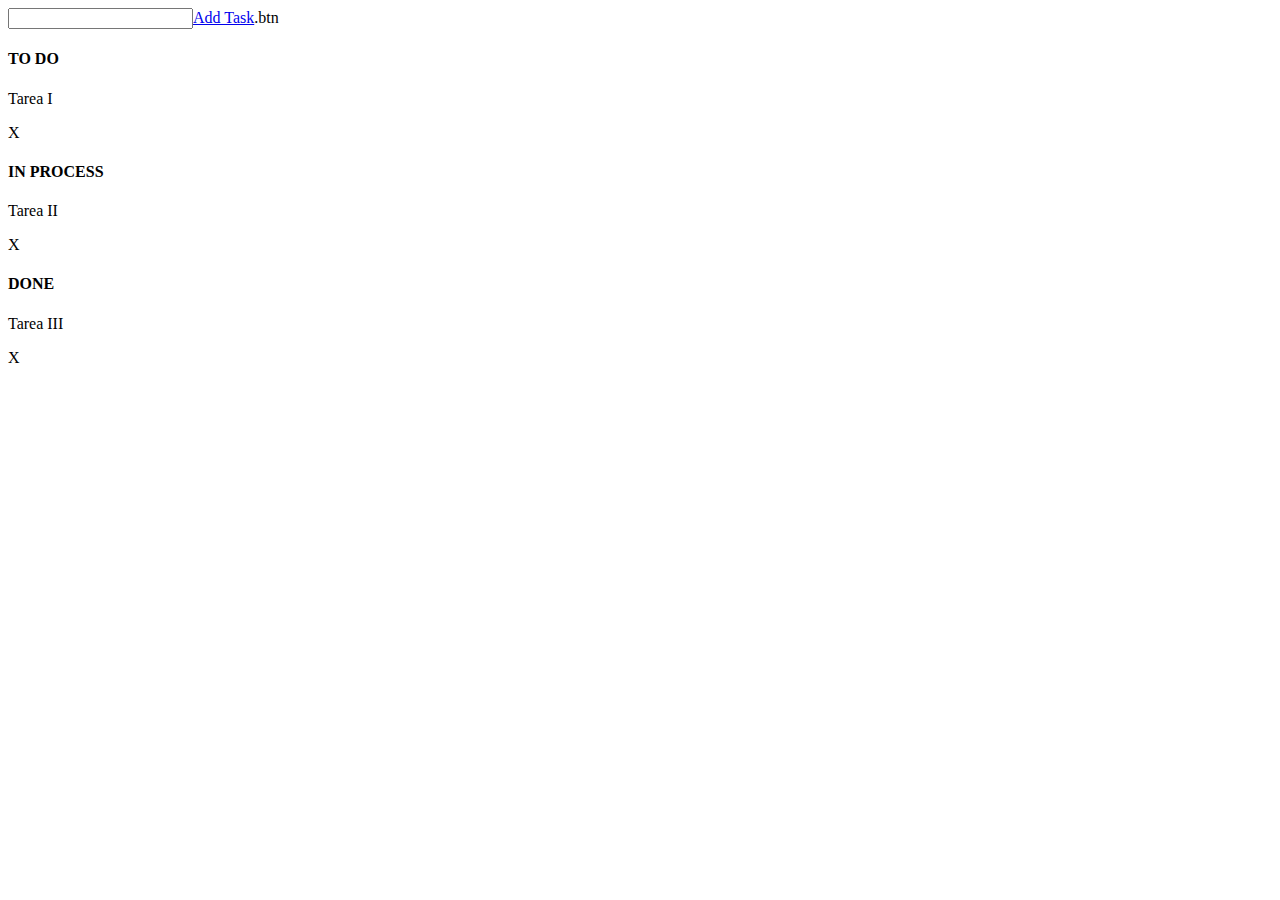
==== index.html @ 8a16d5ff "realizado el html TODO" ====
<!DOCTYPE html>
<html lang="en">
<head>
    <meta charset="UTF-8">
    <meta name="viewport" content="width=device-width, initial-scale=1.0">
    <title>To-do_js</title>
    <link rel="stylesheet" href="css/style.css">
</head>
<body>
    <div class="container">

        <!-- Container crear tarea -->
        <div class="board">
            <div class="add">
                <input type="text"><a href="#" class="btn">Add Task</a>.btn
            </div>

            <!-- Container tarea -->
            <div class="todo">
                <h4>TO DO</h4>
                <div class="tasks">
                    <div class="task">
                        <p>Tarea I</p>
                        <p class="close">X</p>
                    </div>
                </div>
            </div>
        

            <!-- Container tarea en procesos -->
            <div class="inprocess">
                <h4>IN PROCESS</h4>
                <div class="tasks">
                    <div class="task">
                        <p>Tarea II</p>
                        <p class="close">X</p>
                    </div>
                </div>
            </div>

            <!-- Container tarea realizadas -->
            <div class="done">
                <h4>DONE</h4>
                <div id="dst" class="tasks">
                    <div class="task">
                        <p>Tarea III</p>
                        <p class="close">X</p>
                    </div>
                </div>
            </div>

        </div>
    </div>






    <script src="js/script.js"></script>
</body>
</html>
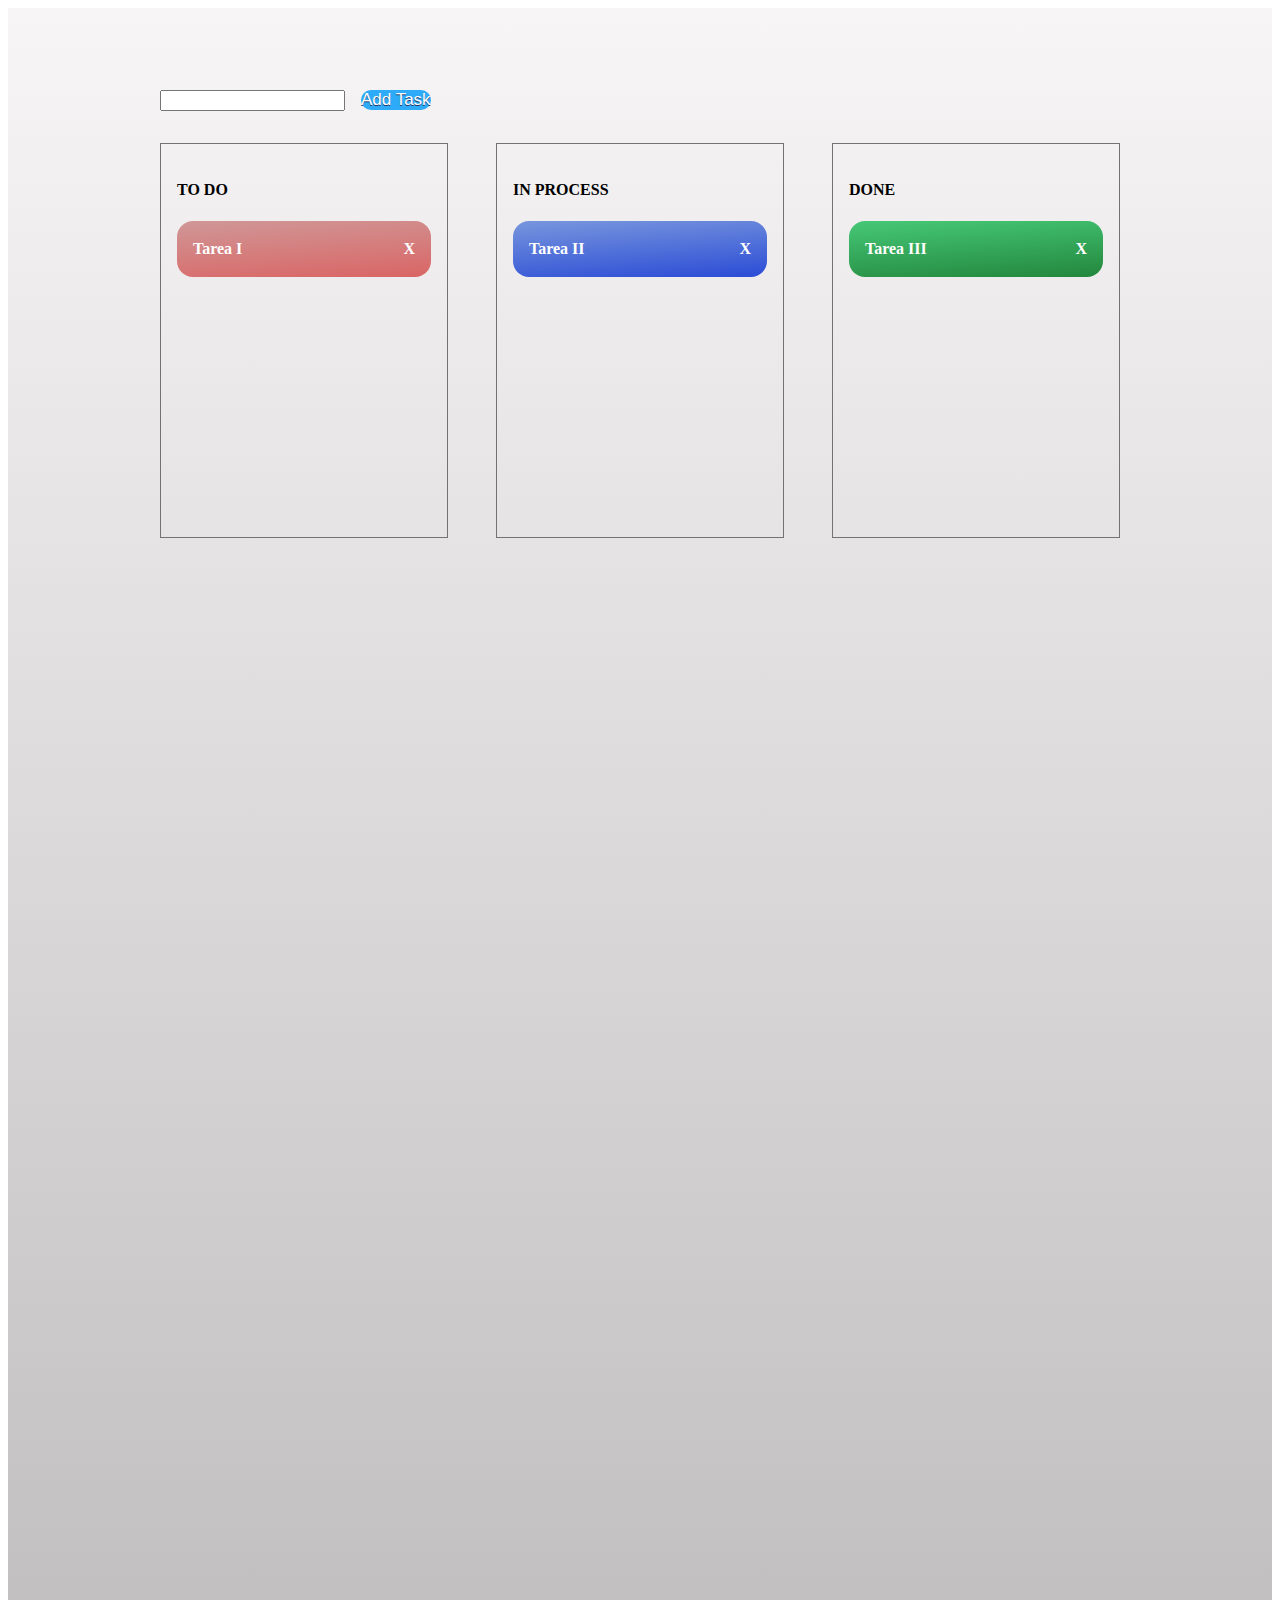
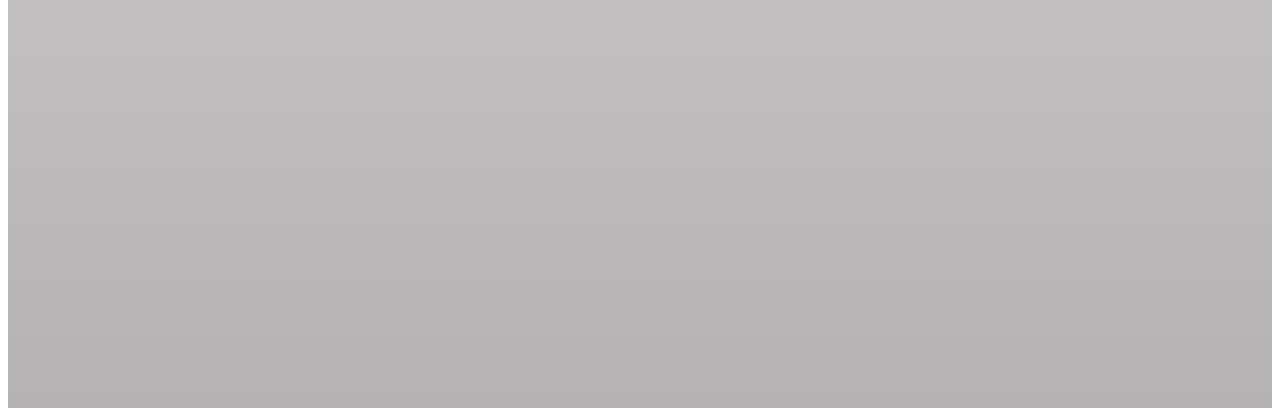
==== commit cf9c6aa3: "estilos para el html" ====
--- a/index.html
+++ b/index.html
@@ -12,7 +12,7 @@
         <!-- Container crear tarea -->
         <div class="board">
             <div class="add">
-                <input type="text"><a href="#" class="btn">Add Task</a>.btn
+                <input type="text"><a href="#" class="btn">Add Task</a>
             </div>
 
             <!-- Container tarea -->
--- a/css/style.css
+++ b/css/style.css
@@ -0,0 +1,88 @@
+
+*{
+    box-sizing: border-box;
+}
+
+.container{
+    background: linear-gradient(0deg, rgba(180,178,178,1) 0%, rgba(247,245,245,1) 100%);
+    height: 2000px;
+    padding: 2rem;
+}
+
+.board{
+    display: flex;
+    flex-wrap: wrap;
+    justify-content: space-between;
+    margin: 50px auto;
+    width: 80%;
+}
+
+.board .todo, .board .inprocess, .board .done{
+    border: 1px solid  rgb(114, 114, 114);
+    border-radius: 0,5rem;
+    padding: 1rem;
+    margin-top: 2rem;
+    width: 30%;
+}
+
+.tasks {
+    min-height: 300px;
+}
+
+.task {
+    border: 0;
+    border-radius: 1rem;
+    color: white;
+    display: flex;
+    font-weight: bold;
+    justify-content: space-between;
+    margin: 0.5rem 0;
+    padding: 0.2rem 1rem;
+}
+
+.todo .task {
+    background: linear-gradient(356deg, rgba(218,101,101,1) 0%, rgba(208,151,151,1)100%);
+}
+
+.inprocess .task {
+    background: linear-gradient(356deg, rgba(43,76,214,1) 0%, rgba(120,150,221,1) 100%);
+}
+
+.done .task {
+    background: linear-gradient(356deg, rgba(35,135,61,1) 0%, rgba(70,200,119,1) 100%);
+}
+
+.add{
+    width: 100%;
+}
+
+.btn{
+    background-color: #2dabf9;
+    border-radius: 28px;
+    cursor: pointer;
+    color: #ffffff;
+    display: inline-block;
+    font-family: Arial, Helvetica, sans-serif;
+    font-size: 17px;
+    margin-left: 1rem;
+    padding: 0,5rem;
+    text-decoration: none;
+    text-shadow: 0px 1px 0px #263666;
+}
+
+.btn:hover{
+    background-color: #0688fa;
+}
+
+.btn:active{
+    position: relative;
+    top: 1px;
+}
+
+.dropzone{
+    border: 1px solid black;
+    height: 1000px;
+}
+
+
+
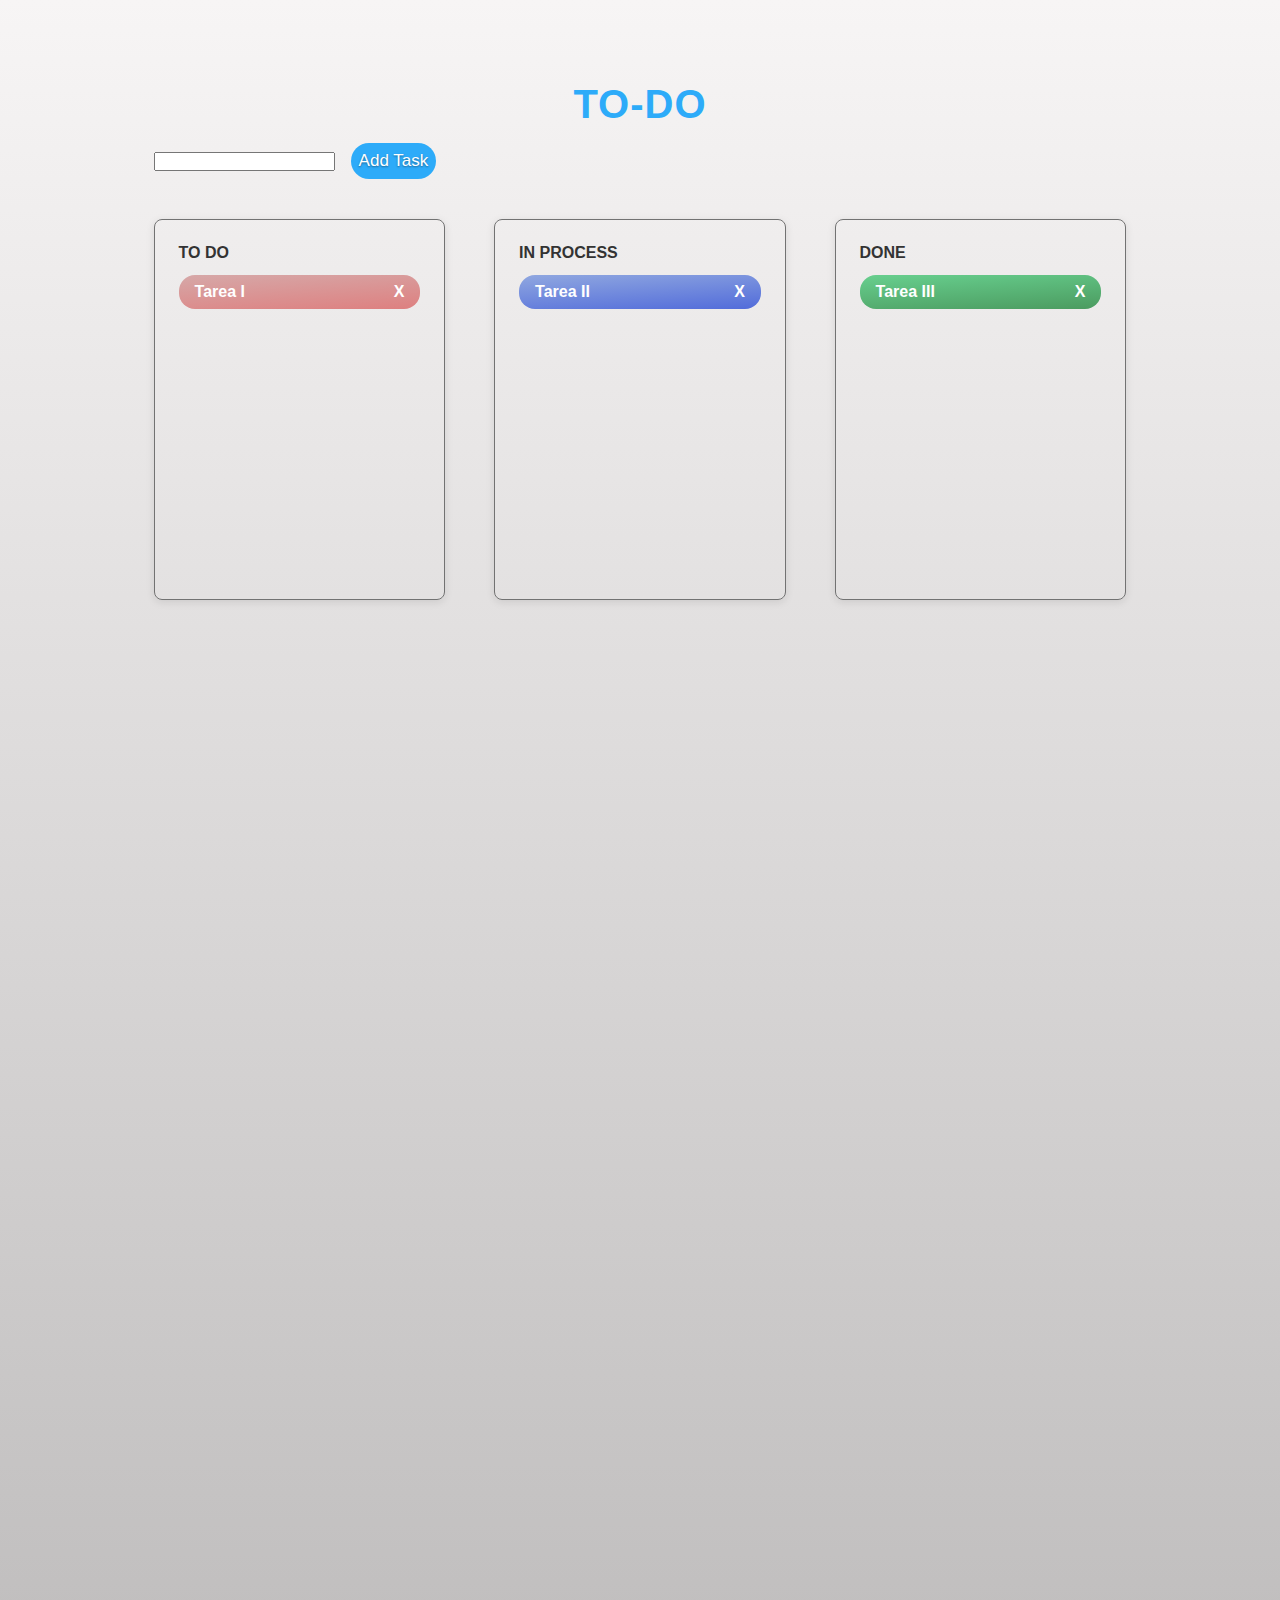
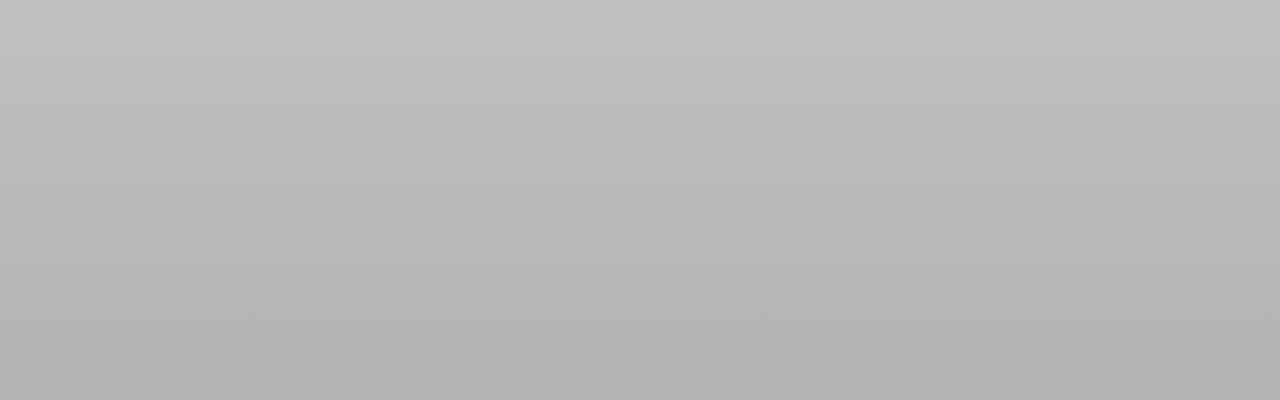
==== commit 63f6e961: "titulo pagina" ====
--- a/index.html
+++ b/index.html
@@ -12,6 +12,7 @@
         <!-- Container crear tarea -->
         <div class="board">
             <div class="add">
+                <h2>TO-DO</h2>
                 <input type="text"><a href="#" class="btn">Add Task</a>
             </div>
 
--- a/css/style.css
+++ b/css/style.css
@@ -1,12 +1,32 @@
 
-*{
+/* Reset/normalize simple */
+* {
+    margin: 0;
+    padding: 0;
     box-sizing: border-box;
 }
+
+body {
+    font-family: Arial, Helvetica, sans-serif;
+    background-color: #f5f5f5;
+    color: #333;
+}
+
 
 .container{
     background: linear-gradient(0deg, rgba(180,178,178,1) 0%, rgba(247,245,245,1) 100%);
     height: 2000px;
     padding: 2rem;
+}
+
+.add h2 {
+    font-size: 2.5rem;
+    color: #2dabf9;
+    margin-bottom: 1rem;
+    text-align: center;
+    font-family: 'Arial', sans-serif;
+    text-transform: uppercase;
+    letter-spacing: 1px;
 }
 
 .board{
@@ -19,10 +39,12 @@
 
 .board .todo, .board .inprocess, .board .done{
     border: 1px solid  rgb(114, 114, 114);
-    border-radius: 0,5rem;
-    padding: 1rem;
-    margin-top: 2rem;
+    border-radius: 0.5rem;
+    padding: 1.5rem;
+    margin-top: 2.5rem;
     width: 30%;
+    box-sizing: border-box;
+    box-shadow: 0 2px 8px rgba(0, 0, 0, 0.1);
 }
 
 .tasks {
@@ -36,20 +58,28 @@
     display: flex;
     font-weight: bold;
     justify-content: space-between;
-    margin: 0.5rem 0;
-    padding: 0.2rem 1rem;
+    margin: 0.8rem 0;
+    padding: 0.5rem 1rem;
+    transition: background-color 0.3s ease, transform 0.3s ease;
+}
+
+/* Efecto de agrandamiento suave */
+.todo .task:hover,
+.inprocess .task:hover,
+.done .task:hover {
+    transform: scale(1.05);
 }
 
 .todo .task {
-    background: linear-gradient(356deg, rgba(218,101,101,1) 0%, rgba(208,151,151,1)100%);
+    background: linear-gradient(356deg, rgba(218, 101, 101, 0.8) 0%, rgba(208, 151, 151, 0.8) 100%);
 }
 
 .inprocess .task {
-    background: linear-gradient(356deg, rgba(43,76,214,1) 0%, rgba(120,150,221,1) 100%);
+    background: linear-gradient(356deg, rgba(43, 76, 214, 0.8) 0%, rgba(120, 150, 221, 0.8) 100%);
 }
 
 .done .task {
-    background: linear-gradient(356deg, rgba(35,135,61,1) 0%, rgba(70,200,119,1) 100%);
+    background: linear-gradient(356deg, rgba(35, 135, 61, 0.8) 0%, rgba(70, 200, 119, 0.8) 100%);
 }
 
 .add{
@@ -62,12 +92,13 @@
     cursor: pointer;
     color: #ffffff;
     display: inline-block;
-    font-family: Arial, Helvetica, sans-serif;
+    font-family: 'Arial', sans-serif;
     font-size: 17px;
     margin-left: 1rem;
-    padding: 0,5rem;
+    padding: 0.5rem;
     text-decoration: none;
-    text-shadow: 0px 1px 0px #263666;
+    text-shadow: 0px 1px 2px rgba(0, 0, 0, 0.4);
+    transition: background-color 0.3s ease, transform 0.1s ease;
 }
 
 .btn:hover{
@@ -86,3 +117,21 @@
 
 
 
+
+@media (max-width: 768px) {
+
+    .board .todo,
+    .board .inprocess,
+    .board .done {
+        width: 45%;
+    }
+}
+
+@media (max-width: 480px) {
+
+    .board .todo,
+    .board .inprocess,
+    .board .done {
+        width: 100%;
+    }
+}
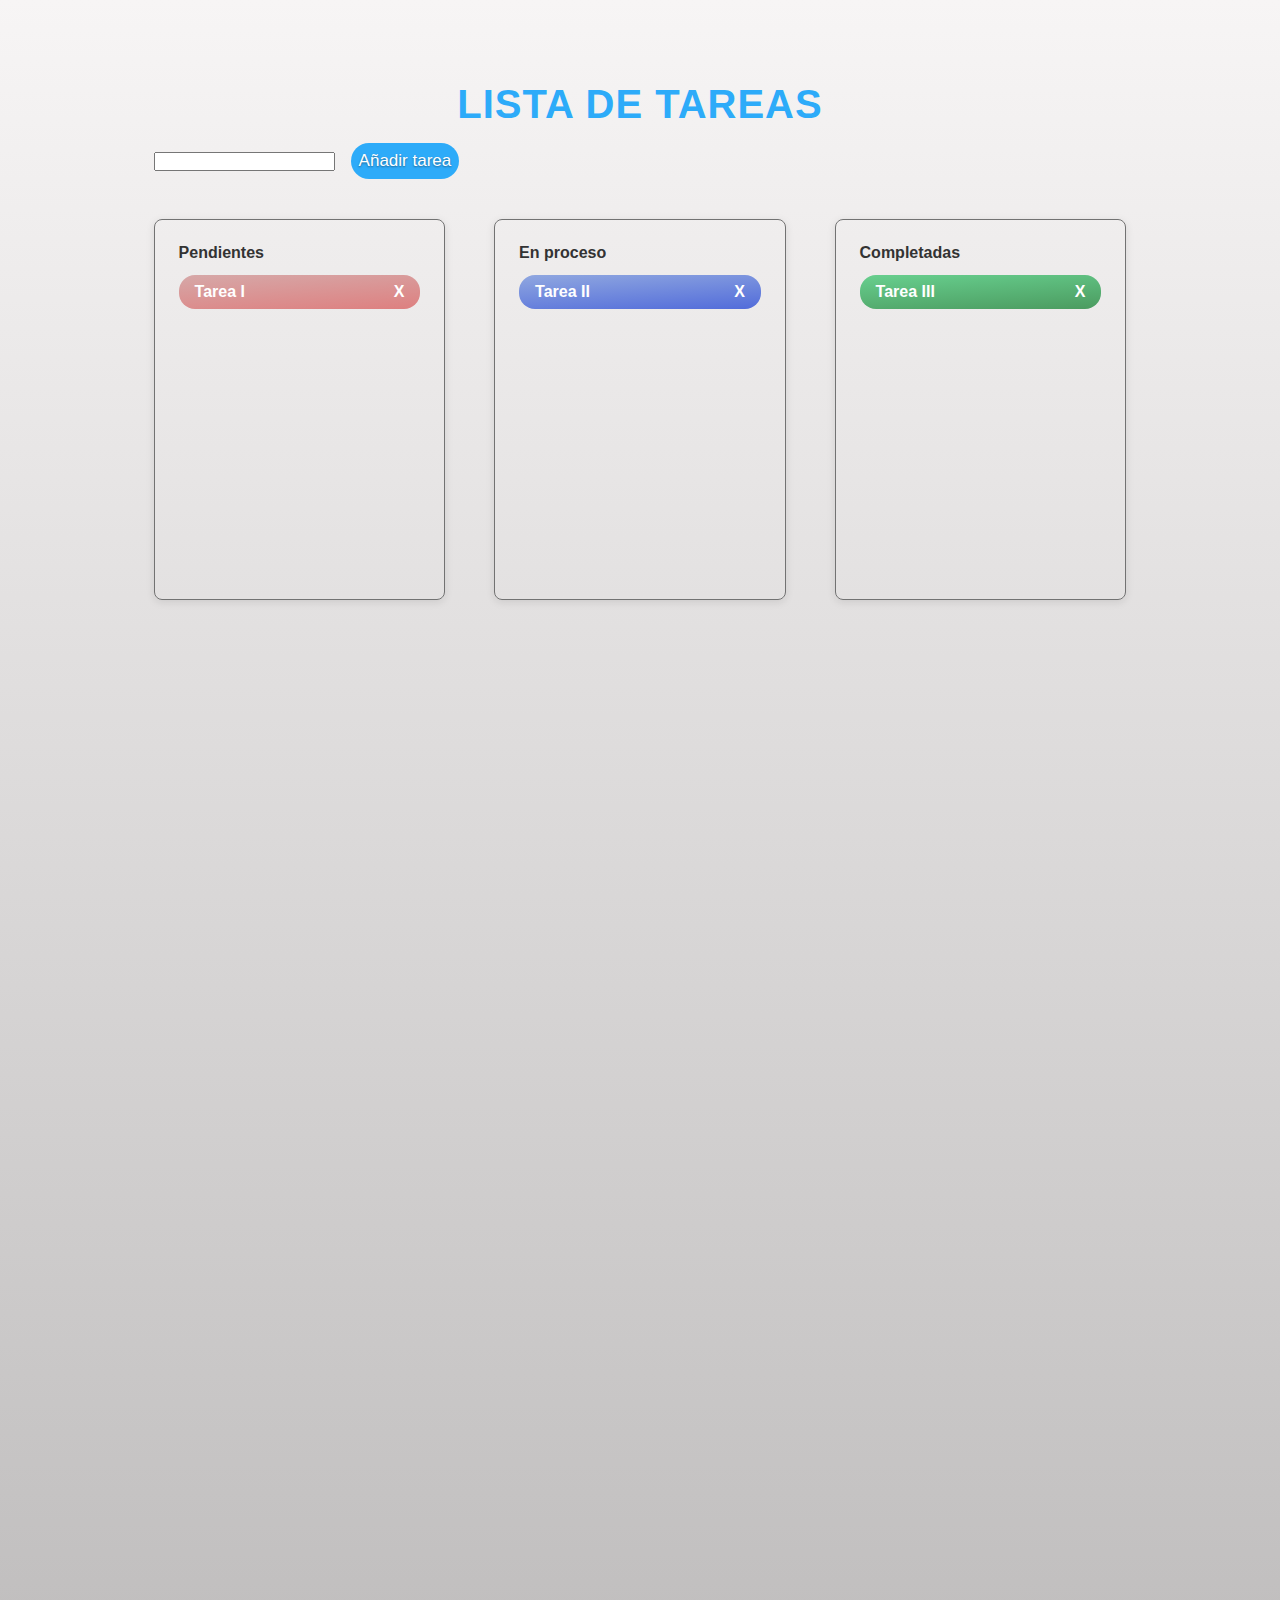
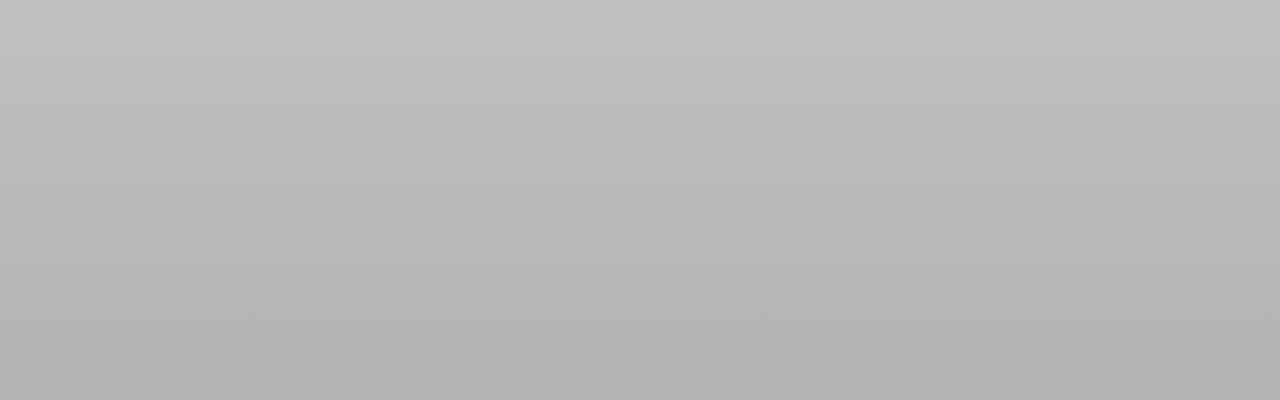
==== commit b4a02e3a: "cambio nombres español" ====
--- a/index.html
+++ b/index.html
@@ -12,13 +12,13 @@
         <!-- Container crear tarea -->
         <div class="board">
             <div class="add">
-                <h2>TO-DO</h2>
-                <input type="text"><a href="#" class="btn">Add Task</a>
+                <h2>Lista de tareas</h2>
+                <input type="text"><a href="#" class="btn">Añadir tarea</a>
             </div>
 
             <!-- Container tarea -->
             <div class="todo">
-                <h4>TO DO</h4>
+                <h4>Pendientes</h4>
                 <div class="tasks">
                     <div class="task">
                         <p>Tarea I</p>
@@ -30,7 +30,7 @@
 
             <!-- Container tarea en procesos -->
             <div class="inprocess">
-                <h4>IN PROCESS</h4>
+                <h4>En proceso</h4>
                 <div class="tasks">
                     <div class="task">
                         <p>Tarea II</p>
@@ -41,7 +41,7 @@
 
             <!-- Container tarea realizadas -->
             <div class="done">
-                <h4>DONE</h4>
+                <h4>Completadas</h4>
                 <div id="dst" class="tasks">
                     <div class="task">
                         <p>Tarea III</p>
